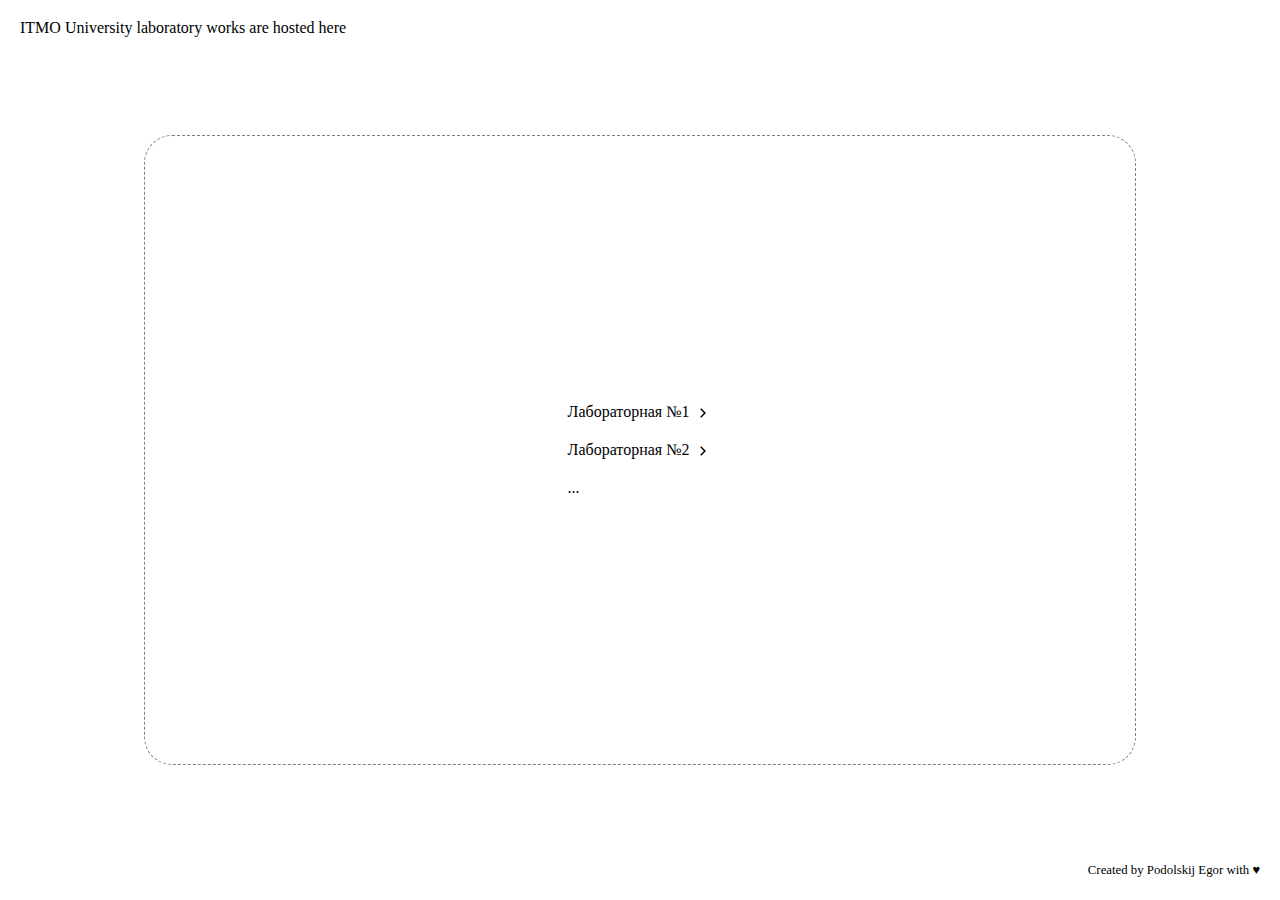
==== index.html @ 6870c5ad "init commit" ====
<!doctype html>
<html lang="en">
<head>
    <meta charset="UTF-8">
    <meta name="viewport"
          content="width=device-width, user-scalable=no, initial-scale=1.0, maximum-scale=1.0, minimum-scale=1.0">
    <meta http-equiv="X-UA-Compatible" content="ie=edge">
    <title>University Labs</title>
    <link rel="stylesheet" href="./styles/index.css">
</head>
<body>
    <header class="header">
        <h1 class="header_title">ITMO University laboratory works are hosted here</h1>
    </header>
    <section class="main">
        <div class="content">
            <ul id="link_list" class="nav_list">
                <li class="list_item">
                    <a class="list_link" href="/web_technologies_2024/xsl/math-layout/index.xml">
                        <p>Лабораторная №1</p>
                        <img class="list_item-icon" src="./assets/arrow-up-s-line.svg" alt />
                    </a>
                </li>
                <li class="list_item">
                    <a class="list_link" href="web_technologies_2024/xsl/svg-layout/index.xml">
                        <p>Лабораторная №2</p>
                        <img class="list_item-icon" src="./assets/arrow-up-s-line.svg" alt />
                    </a>
                </li>
                <li class="list_item">
                    <p>...</p>
                </li>
            </ul>
        </div>
    </section>
    <footer class="footer">
        <p>Created by Podolskij Egor with ♥</p>
    </footer>
</body>
</html>
---- styles/index.css ----
@import "./reset.css";
@import "./variables.css";

@import "./header.css";
@import "./footer.css";
@import "./main.css";
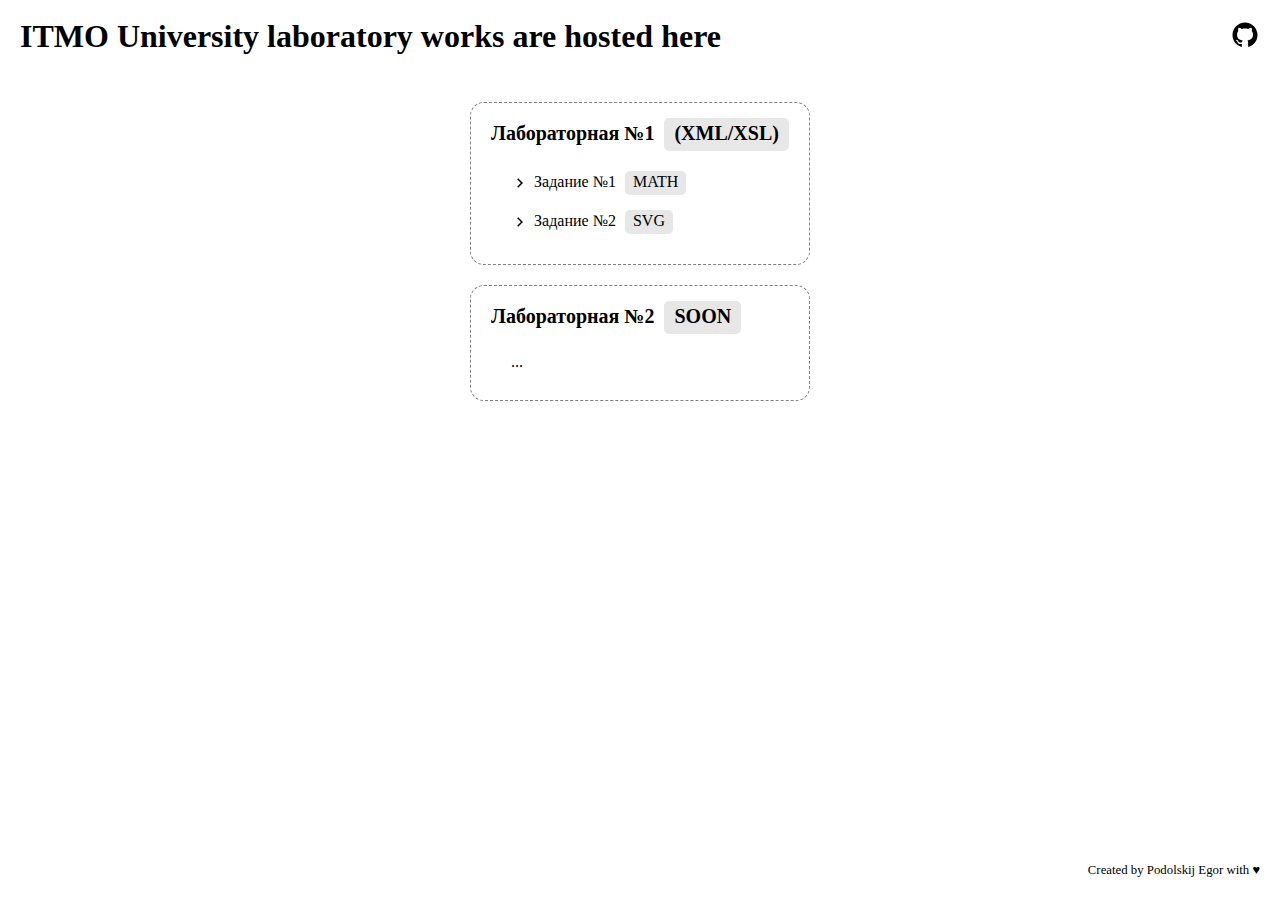
==== commit 53e542c3: "change layout" ====
--- a/index.html
+++ b/index.html
@@ -11,27 +11,42 @@
 <body>
     <header class="header">
         <h1 class="header_title">ITMO University laboratory works are hosted here</h1>
+        <a href="https://github.com/egorchh">
+            <img width="30" height="30" src="./assets/github-fill.svg" alt>
+        </a>
     </header>
     <section class="main">
-        <div class="content">
-            <ul id="link_list" class="nav_list">
-                <li class="list_item">
-                    <a class="list_link" href="/web_technologies_2024/xsl/math-layout/index.xml">
-                        <p>Лабораторная №1</p>
-                        <img class="list_item-icon" src="./assets/arrow-up-s-line.svg" alt />
-                    </a>
+        <nav class="nav">
+            <ul class="labs">
+                <li class="lab">
+                    <h3 class="lab_title">Лабораторная №1 <span class="description lab_description">(XML/XSL)</span></h3>
+                    <ul class="lab_tasks">
+                        <li class="lab_task">
+                            <a class="task_link" href="https://egorchh.github.io/university_labs/web-technologies-2024/xsl/math-layout/index.xml">
+                                <img class="task_icon" src="./assets/arrow-up-s-line.svg" alt />
+                                <p>Задание №1 <span class="description task_description">MATH</span></p>
+                            </a>
+                        </li>
+                        <li class="lab_task">
+                            <a class="task_link" href="https://egorchh.github.io/university_labs/web-technologies-2024/xsl/svg-layout/index.xml">
+                                <img class="task_icon" src="./assets/arrow-up-s-line.svg" alt />
+                                <p>Задание №2 <span class="description task_description">SVG</span></p>
+                            </a>
+                        </li>
+                    </ul>
                 </li>
-                <li class="list_item">
-                    <a class="list_link" href="web_technologies_2024/xsl/svg-layout/index.xml">
-                        <p>Лабораторная №2</p>
-                        <img class="list_item-icon" src="./assets/arrow-up-s-line.svg" alt />
-                    </a>
-                </li>
-                <li class="list_item">
-                    <p>...</p>
+                <li class="lab">
+                    <h3 class="lab_title">Лабораторная №2 <span class="description lab_description">SOON</span></h3>
+                    <ul class="lab_tasks">
+                        <li class="lab_task">
+                            <a class="task_link" href="">
+                                <p>...</p>
+                            </a>
+                        </li>
+                    </ul>
                 </li>
             </ul>
-        </div>
+        </nav>
     </section>
     <footer class="footer">
         <p>Created by Podolskij Egor with ♥</p>
